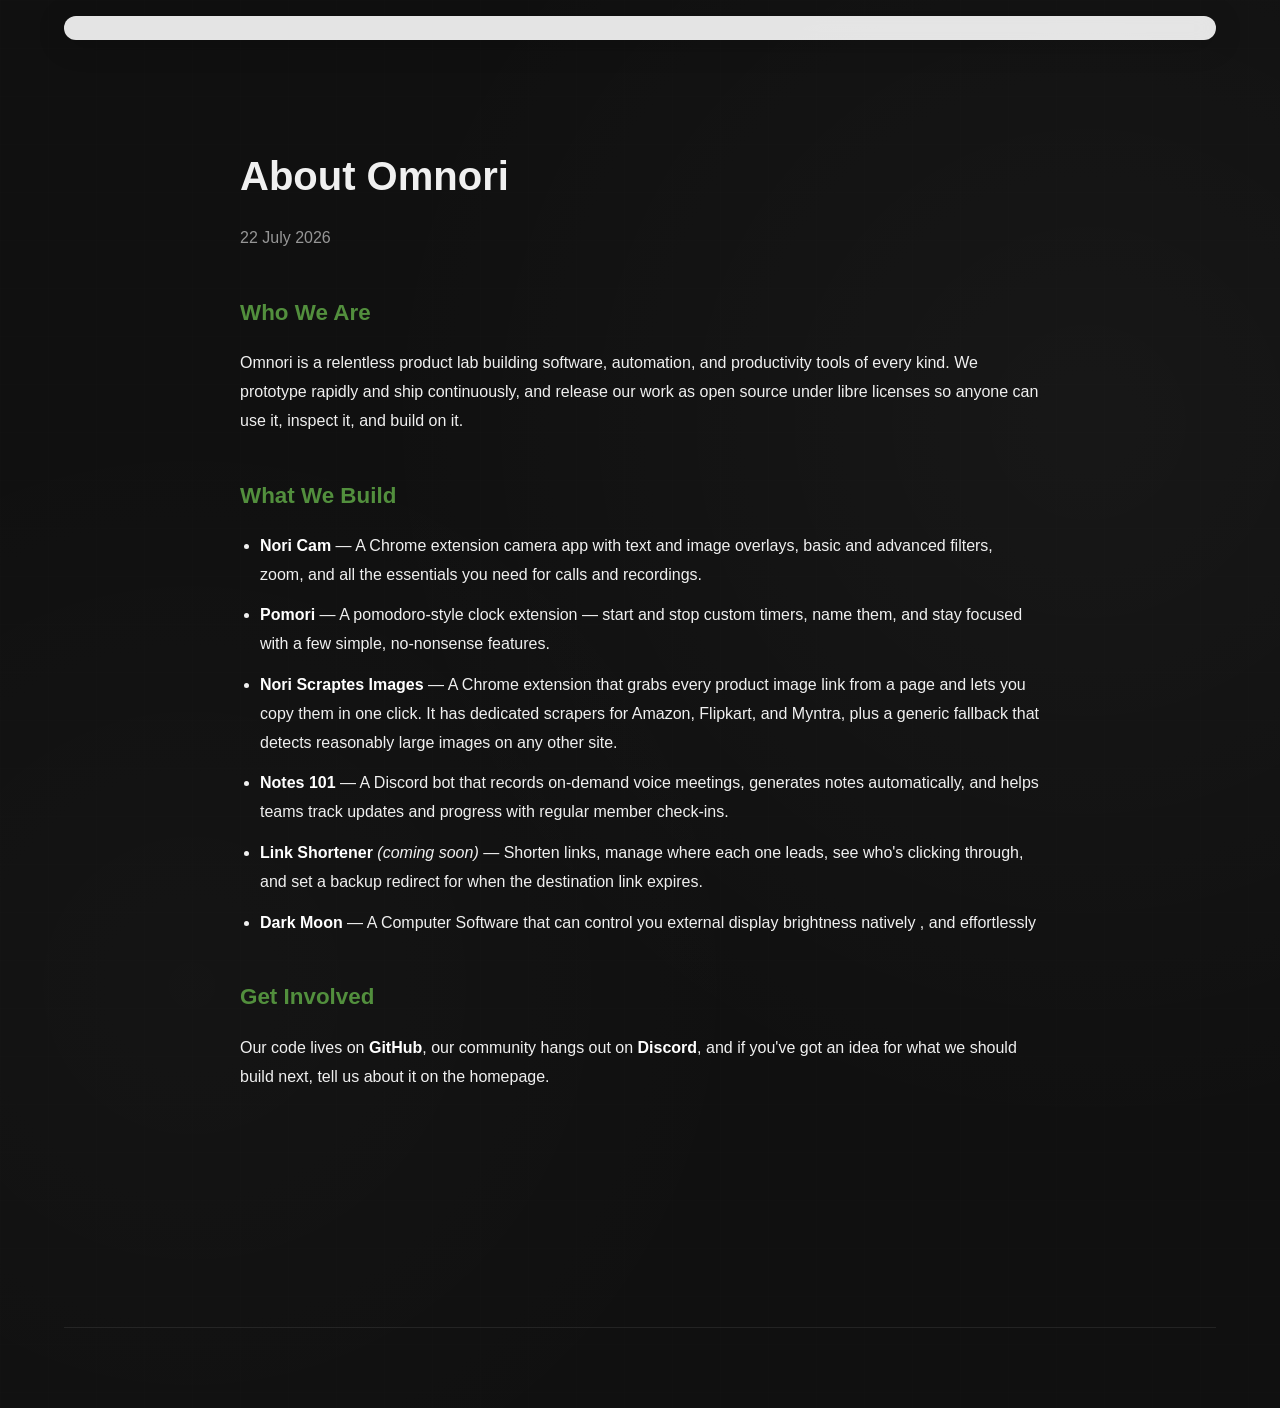
==== about.html @ a9f7d715 "added Products list" ====
<!DOCTYPE html>
<html lang="en">

<head>
    <meta charset="UTF-8">
    <meta name="viewport" content="width=device-width, initial-scale=1.0">
    <title>About - Omnori</title>
    <meta name="title" content="About | Omnori">
    <meta name="description"
        content="Omnori is a relentless product lab building open source software, automation, and productivity tools — released under libre licenses.">
    <meta name="robots" content="index, follow">
    <link rel="canonical" href="https://omnori.github.io/about.html">

    <!-- Open Graph / Facebook -->
    <meta property="og:type" content="website">
    <meta property="og:url" content="https://omnori.github.io/about.html">
    <meta property="og:title" content="About | Omnori">
    <meta property="og:description"
        content="Omnori is a relentless product lab building open source software, automation, and productivity tools — released under libre licenses.">
    <meta property="og:image" content="https://omnori.github.io/logo/logo-horizontal.jpg">

    <!-- Twitter -->
    <meta property="twitter:card" content="summary_large_image">
    <meta property="twitter:url" content="https://omnori.github.io/about.html">
    <meta property="twitter:title" content="About | Omnori">
    <meta property="twitter:description"
        content="Omnori is a relentless product lab building open source software, automation, and productivity tools — released under libre licenses.">
    <meta property="twitter:image" content="https://omnori.github.io/logo/logo-horizontal.jpg">

    <!-- Favicon and Icons -->
    <link rel="icon" type="image/png" href="logo/logo-sm.png">
    <link rel="shortcut icon" type="image/png" href="logo/logo-sm.png">
    <link rel="apple-touch-icon" href="logo/logo.png">
    <link rel="manifest" href="manifest.json">
    <meta name="theme-color" content="#528F3D">

    <!-- Styles and Css -->
    <style>
        /* fonts */
        @import url('https://fonts.googleapis.com/css2?family=Geologica:wght,CRSV@100..900,0&display=swap');

        .policycontent {
            max-width: 800px;
            margin: 0 auto;
            padding: 140px 0 100px;
            /* Clears fixed header space */
            line-height: 1.8;
            font-weight: 300;
        }

        .policycontent h1 {
            font-size: 2.5rem;
            margin-bottom: 12px;
        }

        .policycontent .updated {
            color: var(--secondarycolor);
            opacity: 0.6;
            margin-bottom: 40px;
        }

        .policycontent section {
            margin-bottom: 40px;
        }

        .policycontent h2 {
            font-size: 1.4rem;
            margin-bottom: 16px;
            color: var(--accentgreen);
        }

        .policycontent p {
            margin-bottom: 16px;
        }

        .policycontent ul {
            margin: 0 0 16px 20px;
        }

        .policycontent li {
            margin-bottom: 12px;
        }

        .policycontent strong {
            font-weight: 600;
            color: var(--white);
        }

        @media (max-width: 600px) {
            .policycontent h1 {
                font-size: 2rem;
            }
        }
    </style>
    <link rel="stylesheet" href="style.css">
    <script defer src="autoload/autoload.js"></script>
    <script defer src="autoload/products-render.js"></script>
    <script defer src="autoload/products.js"></script>

</head>

<body>
    <div id="maincontainer">
        <header></header>

        <main class="policycontent">
            <h1>About Omnori</h1>
            <p class="updated">22 July 2026</p>

            <section>
                <h2>Who We Are</h2>
                <p>Omnori is a relentless product lab building software, automation, and productivity tools of every
                    kind. We prototype rapidly and ship continuously, and release our work as open source under
                    libre licenses so anyone can use it, inspect it, and build on it.</p>
            </section>

            <section>
                <h2>What We Build</h2>
                <ul id="aboutProductList"><!-- PRODUCTS:ABOUT -->
        <li><strong>Nori Cam</strong> — A Chrome extension camera app with text and image overlays, basic and advanced filters, zoom, and all the essentials you need for calls and recordings.</li>
    
        <li><strong>Pomori</strong> — A pomodoro-style clock extension — start and stop custom timers, name them, and stay focused with a few simple, no-nonsense features.</li>
    
        <li><strong>Nori Scraptes Images</strong> — A Chrome extension that grabs every product image link from a page and lets you copy them in one click. It has dedicated scrapers for Amazon, Flipkart, and Myntra, plus a generic fallback that detects reasonably large images on any other site.</li>
    
        <li><strong>Notes 101</strong> — A Discord bot that records on-demand voice meetings, generates notes automatically, and helps teams track updates and progress with regular member check-ins.</li>
    
        <li><strong>Link Shortener</strong> <em>(coming soon)</em> — Shorten links, manage where each one leads, see who's clicking through, and set a backup redirect for when the destination link expires.</li>
    
        <li><strong>Dark Moon</strong> — A Computer Software that can control you external display brightness natively , and effortlessly</li>
    <!-- /PRODUCTS:ABOUT --></ul>
            </section>

            <section>
                <h2>Get Involved</h2>
                <p>Our code lives on <strong>GitHub</strong>, our community hangs out on <strong>Discord</strong>,
                    and if you've got an idea for what we should build next, tell us about it on the homepage.</p>
            </section>
        </main>
    </div>

    <footer></footer>
</body>

</html>
---- style.css ----
:root {
    --primarybg: rgb(16, 16, 16);
    --secondarycolor: rgb(240, 240, 240);
    --white: rgb(255, 255, 255);
    --whitesolid: rgb(241, 241, 241);
    --accentgreen-rgb: 82, 143, 61;
    --accentgreen: rgb(var(--accentgreen-rgb));
    --accentgreen-hover: color-mix(in srgb, var(--accentgreen) 85%, white);
    --logofont: "Geologica";
    --subfont: "Merriweather Sans", sans-serif;
}

/* 1. Reset & Global Styles */
* {
    margin: 0;
    padding: 0;
    box-sizing: border-box;
    font-family: var(--subfont);
}

body {
    background-color: var(--primarybg);
    color: var(--secondarycolor);
    font-family: var(--subfont);
    min-height: 100vh;
    overflow-x: hidden;

    /* INDUSTRY STANDARD BACKGROUND: Subtle tech grid + Soft ambient glows */
    background-image:
        radial-gradient(circle at 85% 30%, rgba(255, 255, 255, 0.03) 0%, transparent 50%),
        radial-gradient(circle at 15% 70%, rgba(255, 255, 255, 0.02) 0%, transparent 40%),
        linear-gradient(rgba(255, 255, 255, 0.004) 1px, transparent 1px),
        linear-gradient(90deg, rgba(255, 255, 255, 0.004) 1px, transparent 1px);
    background-size: 100% 100%, 100% 100%, 48px 48px, 48px 48px;
}

a {
    text-decoration: none;
    color: inherit;
    transition: opacity 0.2s ease;

    &:hover {
        opacity: 0.75;
    }
}

button {
    cursor: pointer;
}

/* 2. Main Container */
#maincontainer {
    width: 90%;
    max-width: 1600px;
    margin: auto;
    position: relative;
}

/* Anchor offset so fixed header doesn't cover section titles on scroll */
html {
    scroll-behavior: smooth;
}

#products,
#giveidea {
    scroll-margin-top: 7rem;
}

/* Shared section-heading look (Products / Services / Give Idea) */
.heading {
    text-align: center;

    h1 {
        font-family: var(--logofont);
    }
}

/* Large displays / TVs: scale the whole rem-based layout up a notch for
   far-viewing-distance readability, and give the capped container a bit
   more room instead of leaving it stranded in empty space. */
@media (min-width: 1920px) {
    html {
        font-size: 18px;
    }

    #maincontainer,
    header,
    footer {
        max-width: 1800px;
    }
}

/* 3. Header Section (Perfectly Centered & Blurred Overlays) */
header {
    position: fixed;
    top: 1rem;
    left: 50%;
    transform: translateX(-50%);
    width: 90%;
    max-width: 1600px;

    display: flex;
    align-items: center;
    justify-content: space-between;

    background-color: rgba(241, 241, 241, 0.95);
    backdrop-filter: blur(12px);
    /* Content beautifully blurs as it passes underneath */
    padding: 0.75rem 2rem;
    border-radius: 50px;
    /* Fully rounded pill shape matches high-end UI patterns */
    z-index: 1000;
    box-shadow: 0 4px 30px rgba(0, 0, 0, 0.2);

    /* Safe color override for header child elements */
    a,
    span,
    div {
        color: var(--primarybg);
    }

    #logo {
        font-size: 1.5rem;
        font-weight: 700;
        letter-spacing: 0.5px;
        display: flex;
        align-items: center;
        gap: 0.5rem;

        span {
            font-family: var(--logofont);
        }

        img {
            height: 1.75rem;
            width: auto;
        }
    }

    .navi {
        display: flex;
        gap: 2rem;
        font-size: 1rem;
        font-weight: 500;

        a:hover {
            opacity: 1;
            color: var(--accentgreen);
        }
    }

    .socials {
        display: flex;
        align-items: center;
        gap: 1.25rem;

        a {
            line-height: 0;

            img {
                height: 1.5rem;
                width: auto;
            }
        }
    }

    .navtoggle {
        display: none;
        flex-direction: column;
        justify-content: center;
        gap: 5px;
        width: 2.25rem;
        height: 2.25rem;
        padding: 0;
        border: none;
        background: transparent;
        cursor: pointer;

        span {
            display: block;
            height: 2px;
            width: 100%;
            background-color: var(--primarybg);
            border-radius: 2px;
            transition: transform 0.25s ease, opacity 0.25s ease;
        }

        &.open span:nth-child(1) {
            transform: translateY(7px) rotate(45deg);
        }

        &.open span:nth-child(2) {
            opacity: 0;
        }

        &.open span:nth-child(3) {
            transform: translateY(-7px) rotate(-45deg);
        }
    }
}

/* Tablet & mobile nav: collapse inline links into a toggled dropdown panel */
@media (max-width: 860px) {
    header {
        padding: 0.65rem 1.25rem;

        .navi {
            position: fixed;
            top: 4.75rem;
            left: 50%;
            transform: translateX(-50%) translateY(-12px);
            width: 90%;
            max-width: 22rem;
            flex-direction: column;
            align-items: center;
            gap: 1.25rem;
            padding: 1.5rem;
            background-color: rgba(241, 241, 241, 0.98);
            backdrop-filter: blur(12px);
            border-radius: 1.25rem;
            box-shadow: 0 20px 40px rgba(0, 0, 0, 0.3);
            opacity: 0;
            visibility: hidden;
            pointer-events: none;
            transition: opacity 0.25s ease, transform 0.25s ease, visibility 0.25s;
            z-index: 999;

            &.open {
                opacity: 1;
                visibility: visible;
                pointer-events: auto;
                transform: translateX(-50%) translateY(0);
            }
        }

        .socials {
            display: none;
        }

        .navtoggle {
            display: flex;
        }
    }
}

/* 4. Hero Section */
#hero {
    position: relative;
    overflow: hidden;
    display: flex;
    align-items: center;
    justify-content: space-evenly;
    min-height: 80vh;
    padding-top: 100px;
    /* Clears fixed header space */
    gap: 4rem;

    .left {
        width: 50%;
        display: flex;
        align-items: flex-start;
        flex-direction: column;
        justify-content: center;

        .textsec {
            h2 {
                font-size: clamp(2.75rem, 4vw + 1.5rem, 7rem);
                line-height: 1.05;
                font-weight: 800;
                letter-spacing: -1px;
                font-family: var(--logofont);
                letter-spacing: clamp(0.15rem, 0.4vw, 0.7rem);
            }

            h4 {
                margin: 1.5rem 0 2rem 0;
                font-size: 1.05rem;
                line-height: 1.6;
                max-width: 34rem;
                color: rgba(240, 240, 240, 0.7);
                /* Improved body text hierarchy readability */
                font-weight: 400;
            }
        }

        .cta {
            display: flex;
            gap: 1rem;

            button {
                font-size: 1rem;
                font-weight: 600;
                color: var(--white);
                background-color: var(--accentgreen);
                padding: 0.85rem 2rem;
                border-radius: 0.75rem;
                border: none;
                cursor: pointer;
                transition: transform 0.2s cubic-bezier(0.16, 1, 0.3, 1), background-color 0.2s ease;

                &:hover {
                    transform: translateY(-2px);
                    background-color: var(--accentgreen-hover);
                }

                /* Outlined variant for your secondary button */
                &:last-child {
                    background-color: transparent;
                    border: 1px solid rgba(255, 255, 255, 0.2);
                    color: var(--secondarycolor);

                    &:hover {
                        background-color: rgba(var(--accentgreen-rgb), 0.1);
                        border-color: var(--accentgreen);
                        color: var(--accentgreen);
                    }
                }
            }
        }
    }

    .right {
        width: 30%;
        display: flex;
        flex-direction: column;
        justify-content: center;
        gap: 1.5rem;
        /* Separates multiple featured product containers evenly */

        .spotlight {
            padding: 1.5rem;
            border-radius: 1.25rem;
            width: 100%;
            border: 1px solid rgba(255, 255, 255, 0.08);
            /* Sophisticated dark border */
            background-color: rgba(255, 255, 255, 0.02);

            .title {
                display: flex;
                align-items: center;
                justify-content: space-between;
                margin-bottom: 1.25rem;

                h2 {
                    font-size: 1.25rem;
                    font-weight: 600;

                    color: rgba(255, 255, 255, 0.9);
                }

                a {
                    font-size: 0.75rem;
                    color: var(--accentgreen);
                    font-weight: 600;
                }
            }



            .pritem {
                background-color: var(--whitesolid);
                padding: 0.75rem 1rem;
                margin: 0.75rem 0;
                border-radius: 0.75rem;
                color: var(--primarybg);

                /* FIXES THE SQUISHED LAYOUT IN SCREENSHOT */
                display: flex;
                align-items: center;
                gap: 1rem;

                img {
                    height: 2.5rem;
                    width: 2.5rem;
                    object-fit: cover;
                    border-radius: 0.5rem;
                    background-color: rgba(0, 0, 0, 0.05);
                    /* Safe background placeholder */
                }

                /* Text container wrap to layout Title & Subtitle nicely */
                .apptext {
                    display: flex;
                    flex-direction: column;

                    h3 {
                        font-weight: 700;
                        font-size: 1rem;
                    }

                    div.tags {
                        display: flex;
                        flex-wrap: wrap;
                        gap: 0.5rem;
                    }

                    div span {
                        font-size: 0.8rem;
                        opacity: 0.7;
                        white-space: nowrap;
                    }
                }
            }
        }
    }
}

/* Tablet: stack hero text above the featured cards instead of side-by-side */
@media (max-width: 1080px) {
    #hero {
        flex-direction: column;
        align-items: stretch;
        min-height: unset;
        padding-top: 8rem;
        gap: 3rem;

        .left {
            width: 100%;
            align-items: center;
            text-align: center;

            .textsec h4 {
                max-width: 40rem;
                margin-left: auto;
                margin-right: auto;
            }

            .cta {
                justify-content: center;
            }
        }

        .right {
            width: 100%;
        }
    }
}

@media (max-width: 600px) {
    #hero .left .cta {
        flex-direction: column;
        width: 100%;

        button {
            width: 100%;
        }
    }
}

#hero::before {
    content: '';
    position: absolute;
    top: 45%;
    left: 00%;
    width: clamp(180px, 60vw, 600px);
    height: clamp(180px, 50vw, 600px);
    background: radial-gradient(circle, rgba(var(--accentgreen-rgb), 0.18) 0%, rgba(0, 0, 0, 0) 70%);
    z-index: -1;
    filter: blur(50px);
}

#hero::after {
    content: '';
    position: absolute;
    top: 20%;
    left: 60%;
    width: clamp(180px, 60vw, 600px);
    height: clamp(180px, 50vw, 600px);
    background: radial-gradient(circle, rgba(var(--accentgreen-rgb), 0.18) 0%, rgba(0, 0, 0, 0) 70%);
    z-index: -1;
    filter: blur(50px);
}

#products {

    min-height: 70vh;
    gap: 4rem;
    margin: 5rem 0 0 0;
    padding: 0 2rem;


    .heading {
        .tags {
            margin: 1rem 0rem;

            button {
                margin: 0rem 0.5rem 0 0;
                border-radius: 1.25rem;
                padding: 0.25rem 1rem;
                border: 2px solid var(--white);
                background-color: rgb(242, 242, 242);
                cursor: pointer;

                &.active {
                    background-color: var(--accentgreen);
                    border-color: var(--accentgreen);
                    color: var(--white);
                }
            }
        }
    }

    .itemlist {
        .item {
            margin: 2rem 0rem;
            padding: 2rem 4rem;
            border-radius: 1.25rem;
            width: 100%;

            border: 1px solid rgba(255, 255, 255, 0.08);
            /* Sophisticated dark border */
            background-color: rgba(255, 255, 255, 0.02);
            display: flex;
            align-items: center;
            gap: 2rem;
            transition: border-color 0.2s ease;

            &:hover {
                border-color: rgba(var(--accentgreen-rgb), 0.45);
            }

            .logo {
                height: 6rem;
                width: 6rem;
                flex-shrink: 0;
                overflow: hidden;
                background-color: rgba(103, 103, 103, 0.501);
                border-radius: 1rem;
                display: flex;
                align-items: center;
                justify-content: center;

                img {
                    width: 100%;
                    height: 100%;
                    object-fit: cover;
                }
            }

            .context {
                flex: 1;
                min-width: 0;

                h3 {
                    font-size: 1.5rem;
                }

                p {
                    margin: 0.75rem 0 1rem;
                    font-weight: 200;

                }

                .tags {
                    display: flex;
                    flex-wrap: wrap;
                    gap: 0.5rem;

                    span {
                        border: 1px solid rgba(255, 255, 255, 0.08);
                        background-color: rgba(255, 255, 255, 0.02);
                        padding: 0.25rem 1rem;
                        font-size: 0.8rem;
                        border-radius: 5rem;
                        white-space: nowrap;
                    }
                }
            }

            button,
            a.itembtn {
                border: none;
                background-color: transparent;
                border: 1px solid rgba(255, 255, 255, 0.08);
                background-color: rgba(255, 255, 255, 0.02);
                border-radius: 5rem;
                padding: 0.75rem;
                display: flex;
                align-items: center;
                justify-content: center;
                flex-shrink: 0;

                img {
                    height: 2rem;
                    width: 2rem;
                }
            }
        }
    }

    .moresec {
        display: flex;
        align-items: center;
        justify-content: center;

        a {
            display: flex;
            align-items: center;
            justify-content: center;
            font-weight: 700;
            color: var(--accentgreen);

            img {
                height: 2rem;
                margin: 0 0 0.25rem 0.5rem;
            }
        }
    }
}

@media (max-width: 1080px) {
    #products .itemlist .item {
        flex-direction: column;
        align-items: flex-start;
        gap: 1.5rem;
        padding: 1.75rem;

        .context {
            max-width: 100%;
        }
    }
}

@media (max-width: 480px) {
    #products {
        padding: 0 1.25rem;
    }

    #products .itemlist .item {
        padding: 1.25rem;
    }
}

/* 5. Give Idea Section */
#giveidea {
    min-height: 60vh;
    margin: 5rem 0 0 0;
    padding: 0 2rem;

    .heading {
        p {
            margin: 1.25rem auto 0;
            max-width: 40rem;
            font-weight: 300;
            color: rgba(240, 240, 240, 0.7);
        }
    }
}

/* Shared lead-capture form look (homepage Give Idea form, services consult form) */
.ideaform {
    max-width: 42rem;
    margin: 2.5rem auto 0;
    padding: 2.5rem;
    border-radius: 1.25rem;
    border: 1px solid rgba(255, 255, 255, 0.08);
    background-color: rgba(255, 255, 255, 0.02);
    display: flex;
    flex-direction: column;
    gap: 1.5rem;

    .formrow {
        display: flex;
        gap: 1.5rem;

        @media (max-width: 640px) {
            flex-direction: column;
        }
    }

    .formgroup {
        flex: 1;
        display: flex;
        flex-direction: column;
        gap: 0.5rem;

        label {
            font-size: 0.85rem;
            font-weight: 500;
            color: rgba(240, 240, 240, 0.7);
        }

        input,
        textarea {
            font-family: var(--subfont);
            font-size: 0.95rem;
            color: var(--secondarycolor);
            background-color: rgba(255, 255, 255, 0.03);
            border: 1px solid rgba(255, 255, 255, 0.08);
            border-radius: 0.75rem;
            padding: 0.85rem 1rem;
            outline: none;
            transition: border-color 0.2s ease, background-color 0.2s ease;

            &:focus {
                border-color: var(--accentgreen);
                background-color: rgba(255, 255, 255, 0.05);
                box-shadow: 0 0 0 3px rgba(var(--accentgreen-rgb), 0.15);
            }

            &::placeholder {
                color: rgba(240, 240, 240, 0.35);
            }
        }

        textarea {
            resize: vertical;
            min-height: 8rem;
        }
    }

    .submitbtn {
        align-self: flex-start;
        font-size: 1rem;
        font-weight: 600;
        color: var(--white);
        background-color: var(--accentgreen);
        padding: 0.85rem 2rem;
        border-radius: 0.75rem;
        border: none;
        cursor: pointer;
        transition: transform 0.2s cubic-bezier(0.16, 1, 0.3, 1), background-color 0.2s ease;

        &:hover {
            transform: translateY(-2px);
            background-color: var(--accentgreen-hover);
        }
    }

    .formnote {
        font-size: 0.8rem;
        color: rgba(240, 240, 240, 0.5);
    }
}

@media (max-width: 640px) {
    .ideaform {
        padding: 1.5rem;
    }
}

/* 6. Footer */
footer {
    width: 90%;
    max-width: 1600px;
    margin: 6rem auto 0;
    padding: 3rem 2rem 2rem;
    border-top: 1px solid rgba(255, 255, 255, 0.08);

    .footertop {
        display: flex;
        justify-content: space-between;
        gap: 4rem;
        flex-wrap: wrap;
    }

    .footerbrand {
        max-width: 22rem;

        .brandlogo {
            font-size: 1.5rem;
            font-weight: 700;
            display: flex;
            align-items: center;
            gap: 0.5rem;

            span {
                font-family: var(--logofont);
            }

            img {
                height: 1.75rem;
                width: auto;
            }
        }

        p {
            margin: 1rem 0 1.5rem;
            font-size: 0.9rem;
            line-height: 1.6;
            color: rgba(240, 240, 240, 0.65);
        }

        .socials {
            display: flex;
            align-items: center;
            gap: 1.25rem;

            a {
                line-height: 0;
            }

            img {
                height: 1.5rem;
                width: auto;
            }
        }
    }

    .footerlinks {
        display: flex;
        gap: 4rem;
        flex-wrap: wrap;
    }

    .linkcol {
        display: flex;
        flex-direction: column;
        gap: 0.85rem;

        h4 {
            font-size: 0.8rem;
            font-weight: 600;
            letter-spacing: 0.05rem;
            text-transform: uppercase;
            color: rgba(240, 240, 240, 0.5);
            margin-bottom: 0.25rem;
        }

        a {
            font-size: 0.95rem;
            color: rgba(240, 240, 240, 0.8);

            &:hover {
                opacity: 1;
                color: var(--accentgreen);
            }
        }
    }

    .footerbottom {
        display: flex;
        justify-content: space-between;
        align-items: center;
        flex-wrap: wrap;
        gap: 1rem;
        margin-top: 3rem;
        padding-top: 1.5rem;
        border-top: 1px solid rgba(255, 255, 255, 0.06);
        font-size: 0.8rem;
        color: rgba(240, 240, 240, 0.5);
    }
}

/* 7. Services Page */
#serviceshero {
    position: relative;
    overflow: hidden;
    min-height: 60vh;
    padding-top: 140px;
    display: flex;
    flex-direction: column;
    align-items: center;
    justify-content: center;
    text-align: center;
    gap: 1.5rem;

    h1 {
        font-family: var(--logofont);
        font-size: clamp(2.25rem, 3vw + 1.5rem, 4.5rem);
        line-height: 1.1;
        font-weight: 800;
        letter-spacing: clamp(0.1rem, 0.3vw, 0.5rem);
    }

    p {
        max-width: 38rem;
        font-size: 1.05rem;
        line-height: 1.6;
        color: rgba(240, 240, 240, 0.7);
    }

    .ctabtn {
        font-size: 1rem;
        font-weight: 600;
        color: var(--white);
        background-color: var(--accentgreen);
        padding: 0.85rem 2rem;
        border-radius: 0.75rem;
        transition: transform 0.2s cubic-bezier(0.16, 1, 0.3, 1), background-color 0.2s ease;

        &:hover {
            opacity: 1;
            transform: translateY(-2px);
            background-color: var(--accentgreen-hover);
        }
    }
}

#serviceshero::before {
    content: '';
    position: absolute;
    top: 10%;
    left: 20%;
    width: clamp(180px, 60vw, 600px);
    height: clamp(180px, 50vw, 600px);
    background: radial-gradient(circle, rgba(var(--accentgreen-rgb), 0.18) 0%, rgba(0, 0, 0, 0) 70%);
    z-index: -1;
    filter: blur(50px);
}

#servicepitch {
    margin: 5rem auto 0;
    padding: 0 2rem;
    max-width: 42rem;
    text-align: left;
    display: flex;
    align-items: center;
    flex-direction: column;


    p {
        font-size: 1.05rem;
        line-height: 1.6;
        color: rgba(240, 240, 240, 0.7);
        margin-bottom: 1.25rem;
    }

    strong {
        color: var(--white);
        font-weight: 700;
    }

    .ctabtn {
        display: inline-block;
        margin-top: 0.5rem;
        font-size: 1rem;
        font-weight: 600;
        color: var(--white);
        background-color: var(--accentgreen);
        padding: 0.85rem 2rem;
        border-radius: 0.75rem;
        transition: transform 0.2s cubic-bezier(0.16, 1, 0.3, 1), background-color 0.2s ease;

        &:hover {
            opacity: 1;
            transform: translateY(-2px);
            background-color: var(--accentgreen-hover);
        }
    }
}

#serviceoffer {
    margin: 5rem 0 0 0;
    padding: 0 2rem;

    .heading p {
        margin: 1rem auto 0;
        max-width: 42rem;
        font-weight: 300;
        color: rgba(240, 240, 240, 0.7);
    }

    .servicegrid {
        margin: 3rem auto 0;
        display: grid;
        grid-template-columns: repeat(4, 1fr);
        gap: 1.5rem;
    }

    .servicecard {
        padding: 2rem;
        border-radius: 1.25rem;
        border: 1px solid rgba(255, 255, 255, 0.08);
        background-color: rgba(255, 255, 255, 0.02);
        display: flex;
        flex-direction: column;
        gap: 0.85rem;
        transition: border-color 0.2s ease;

        &:hover {
            border-color: rgba(var(--accentgreen-rgb), 0.45);
        }

        .icon {
            height: 3rem;
            width: 3rem;
            border-radius: 0.75rem;
            background-color: rgba(var(--accentgreen-rgb), 0.15);
            color: var(--accentgreen);
            font-weight: 700;
            font-family: var(--logofont);
            display: flex;
            align-items: center;
            justify-content: center;
        }

        h3 {
            font-size: 1.15rem;
        }

        p {
            font-size: 0.9rem;
            line-height: 1.6;
            color: rgba(240, 240, 240, 0.7);
        }
    }
}

@media (max-width: 1080px) {
    #serviceoffer .servicegrid {
        grid-template-columns: repeat(2, 1fr);
    }
}

@media (max-width: 640px) {
    #serviceoffer .servicegrid {
        grid-template-columns: 1fr;
    }
}

#servicefaq {
    margin: 5rem 0 0 0;
    padding: 0 2rem;

    .faqlist {
        max-width: 48rem;
        margin: 2.5rem auto 0;
        display: flex;
        flex-direction: column;
        gap: 1rem;
    }

    .faqitem {
        padding: 1.25rem 1.5rem;
        border-radius: 1rem;
        border: 1px solid rgba(255, 255, 255, 0.08);
        background-color: rgba(255, 255, 255, 0.02);
        transition: border-color 0.2s ease;

        &:hover {
            border-color: rgba(var(--accentgreen-rgb), 0.45);
        }

        summary {
            cursor: pointer;
            font-weight: 600;
            list-style: none;
            display: flex;
            align-items: center;
            justify-content: space-between;
            gap: 1rem;

            &::-webkit-details-marker {
                display: none;
            }

            &::after {
                content: '+';
                flex-shrink: 0;
                font-size: 1.25rem;
                line-height: 1;
                color: var(--accentgreen);
                transition: transform 0.2s ease;
            }
        }

        &[open] summary::after {
            transform: rotate(45deg);
        }

        p {
            margin-top: 0.85rem;
            font-size: 0.9rem;
            line-height: 1.6;
            color: rgba(240, 240, 240, 0.7);
        }
    }
}

#servicetestimonials {
    margin: 5rem 0 6rem 0;
    padding: 0 2rem;

    .testimonialgrid {
        margin: 2.5rem auto 0;
        display: grid;
        grid-template-columns: repeat(3, 1fr);
        gap: 1.5rem;
    }

    .testimonialcard {
        padding: 1.75rem;
        border-radius: 1.25rem;
        border: 1px solid rgba(255, 255, 255, 0.08);
        background-color: rgba(255, 255, 255, 0.02);
        display: flex;
        flex-direction: column;
        gap: 1.25rem;
        transition: border-color 0.2s ease;

        &:hover {
            border-color: rgba(var(--accentgreen-rgb), 0.45);
        }

        .quote {
            font-size: 0.95rem;
            line-height: 1.6;
            color: rgba(240, 240, 240, 0.8);
        }

        .author {
            display: flex;
            flex-direction: column;

            strong {
                font-size: 0.9rem;
            }

            span {
                font-size: 0.8rem;
                color: rgba(240, 240, 240, 0.55);
            }
        }
    }
}

@media (max-width: 900px) {
    #servicetestimonials .testimonialgrid {
        grid-template-columns: 1fr;
    }
}

@media (max-width: 640px) {
    footer {
        padding: 2.5rem 1.25rem 1.5rem;

        .footertop {
            gap: 2.5rem;
        }

        .footerbrand {
            max-width: 100%;
        }

        .footerlinks {
            width: 100%;
            gap: 2.5rem;
        }

        .footerbottom {
            flex-direction: column;
            align-items: flex-start;
            gap: 0.5rem;
        }
    }
}
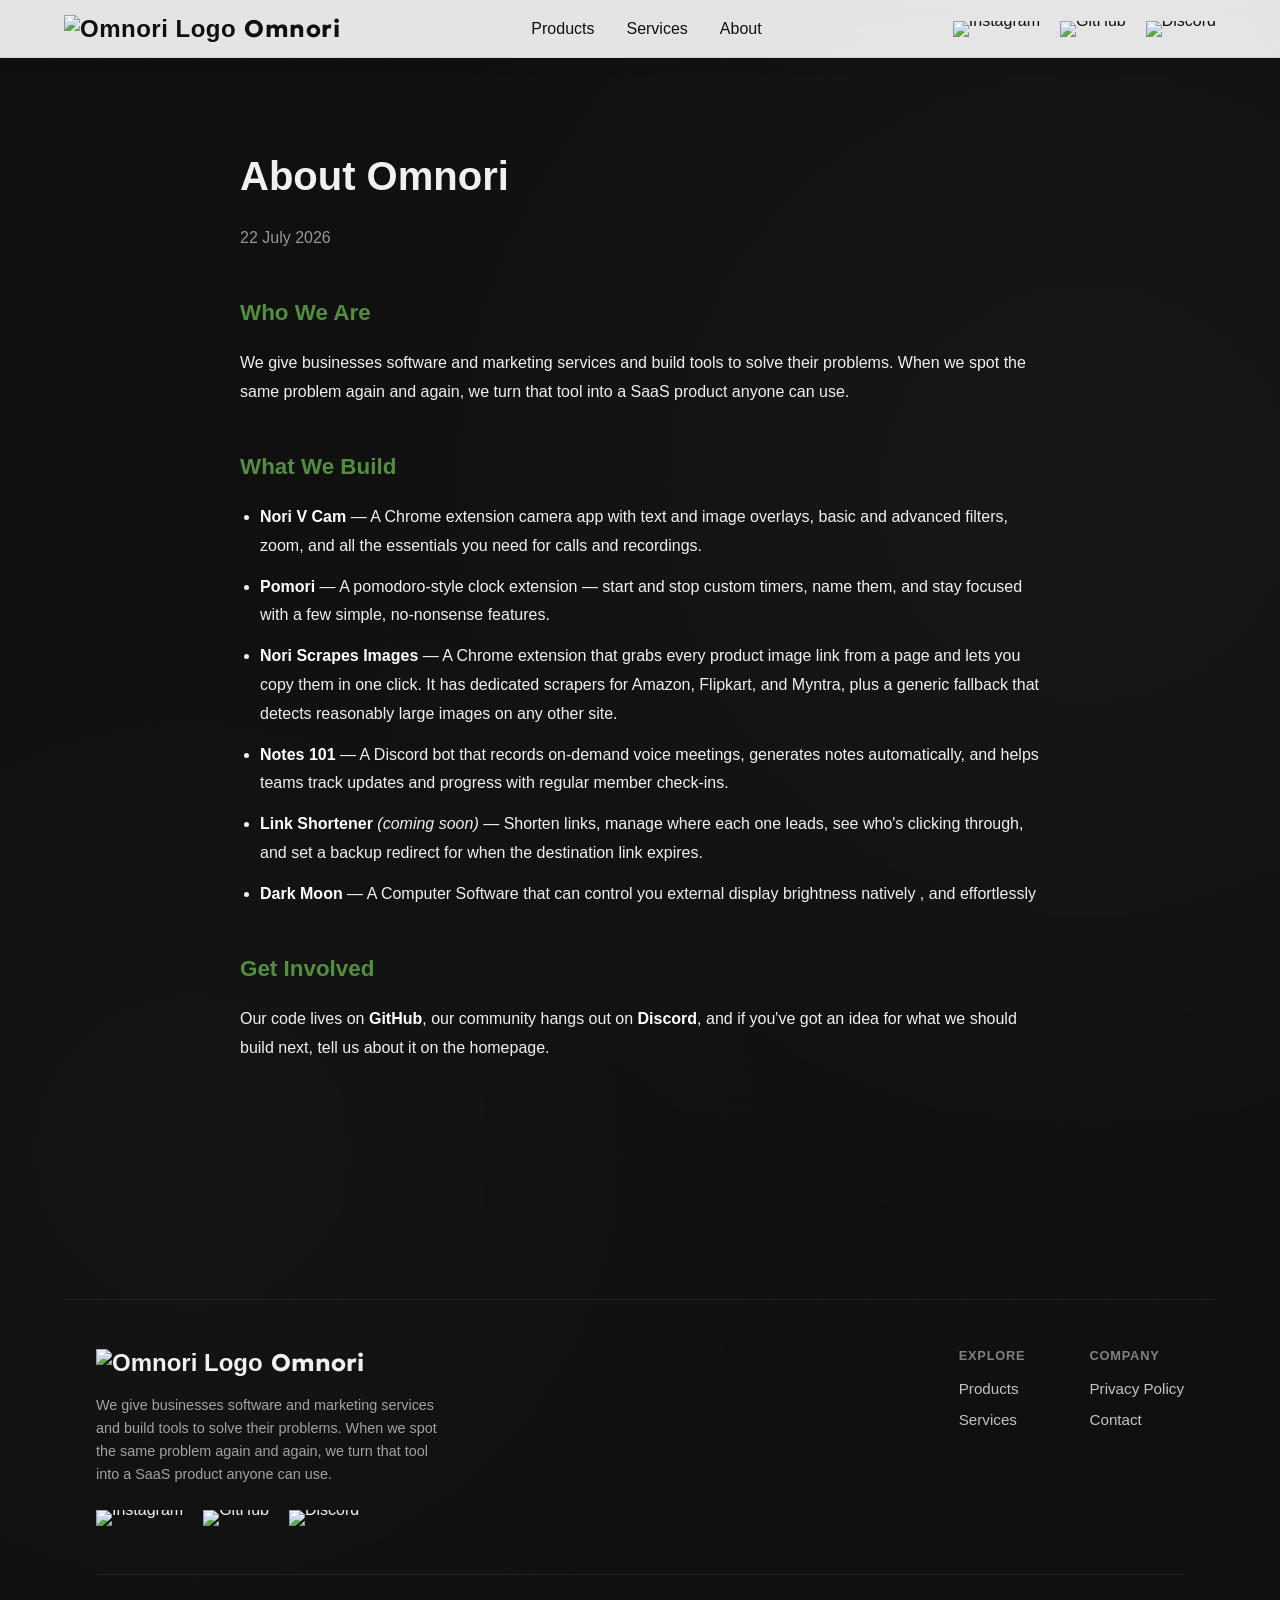
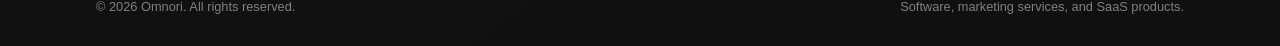
==== commit 423efe7d: "Updated Website with all the web changes" ====
--- a/about.html
+++ b/about.html
@@ -5,32 +5,32 @@
     <meta charset="UTF-8">
     <meta name="viewport" content="width=device-width, initial-scale=1.0">
     <title>About - Omnori</title>
-    <meta name="title" content="About | Omnori">
+    <meta name="title" content="About - Omnori | Software, Marketing Services & SaaS Products">
     <meta name="description"
-        content="Omnori is a relentless product lab building open source software, automation, and productivity tools — released under libre licenses.">
+        content="We give businesses software and marketing services and build tools to solve their problems. When we spot the same problem again and again, we turn that tool into a SaaS product anyone can use.">
     <meta name="robots" content="index, follow">
-    <link rel="canonical" href="https://omnori.github.io/about.html">
+    <link rel="canonical" href="https://omnori.com/about.html">
 
     <!-- Open Graph / Facebook -->
     <meta property="og:type" content="website">
-    <meta property="og:url" content="https://omnori.github.io/about.html">
-    <meta property="og:title" content="About | Omnori">
+    <meta property="og:url" content="https://omnori.com/about.html">
+    <meta property="og:title" content="About - Omnori | Software, Marketing Services & SaaS Products">
     <meta property="og:description"
-        content="Omnori is a relentless product lab building open source software, automation, and productivity tools — released under libre licenses.">
-    <meta property="og:image" content="https://omnori.github.io/logo/logo-horizontal.jpg">
+        content="We give businesses software and marketing services and build tools to solve their problems. When we spot the same problem again and again, we turn that tool into a SaaS product anyone can use.">
+    <meta property="og:image" content="https://omnori.com/logo/logo-horizontal.jpg">
 
     <!-- Twitter -->
     <meta property="twitter:card" content="summary_large_image">
-    <meta property="twitter:url" content="https://omnori.github.io/about.html">
-    <meta property="twitter:title" content="About | Omnori">
+    <meta property="twitter:url" content="https://omnori.com/about.html">
+    <meta property="twitter:title" content="About - Omnori | Software, Marketing Services & SaaS Products">
     <meta property="twitter:description"
-        content="Omnori is a relentless product lab building open source software, automation, and productivity tools — released under libre licenses.">
-    <meta property="twitter:image" content="https://omnori.github.io/logo/logo-horizontal.jpg">
+        content="We give businesses software and marketing services and build tools to solve their problems. When we spot the same problem again and again, we turn that tool into a SaaS product anyone can use.">
+    <meta property="twitter:image" content="https://omnori.com/logo/logo-horizontal.jpg">
 
     <!-- Favicon and Icons -->
-    <link rel="icon" type="image/png" href="logo/logo-sm.png">
-    <link rel="shortcut icon" type="image/png" href="logo/logo-sm.png">
-    <link rel="apple-touch-icon" href="logo/logo.png">
+    <link rel="icon" type="image/png" href="logo/logo-sm-bg.png">
+    <link rel="shortcut icon" type="image/png" href="logo/logo-sm-bg.png">
+    <link rel="apple-touch-icon" href="logo/logo-sm-bg.png">
     <link rel="manifest" href="manifest.json">
     <meta name="theme-color" content="#528F3D">
 
@@ -94,8 +94,6 @@
     </style>
     <link rel="stylesheet" href="style.css">
     <script defer src="autoload/autoload.js"></script>
-    <script defer src="autoload/products-render.js"></script>
-    <script defer src="autoload/products.js"></script>
 
 </head>
 
@@ -109,26 +107,24 @@
 
             <section>
                 <h2>Who We Are</h2>
-                <p>Omnori is a relentless product lab building software, automation, and productivity tools of every
-                    kind. We prototype rapidly and ship continuously, and release our work as open source under
-                    libre licenses so anyone can use it, inspect it, and build on it.</p>
+                <p>We give businesses software and marketing services and build tools to solve their problems. When we spot the same problem again and again, we turn that tool into a SaaS product anyone can use.</p>
             </section>
 
             <section>
                 <h2>What We Build</h2>
-                <ul id="aboutProductList"><!-- PRODUCTS:ABOUT -->
-        <li><strong>Nori Cam</strong> — A Chrome extension camera app with text and image overlays, basic and advanced filters, zoom, and all the essentials you need for calls and recordings.</li>
+                <ul id="aboutProductList">
+        <li><strong>Nori V Cam</strong> — A Chrome extension camera app with text and image overlays, basic and advanced filters, zoom, and all the essentials you need for calls and recordings.</li>
     
         <li><strong>Pomori</strong> — A pomodoro-style clock extension — start and stop custom timers, name them, and stay focused with a few simple, no-nonsense features.</li>
     
-        <li><strong>Nori Scraptes Images</strong> — A Chrome extension that grabs every product image link from a page and lets you copy them in one click. It has dedicated scrapers for Amazon, Flipkart, and Myntra, plus a generic fallback that detects reasonably large images on any other site.</li>
+        <li><strong>Nori Scrapes Images</strong> — A Chrome extension that grabs every product image link from a page and lets you copy them in one click. It has dedicated scrapers for Amazon, Flipkart, and Myntra, plus a generic fallback that detects reasonably large images on any other site.</li>
     
         <li><strong>Notes 101</strong> — A Discord bot that records on-demand voice meetings, generates notes automatically, and helps teams track updates and progress with regular member check-ins.</li>
     
         <li><strong>Link Shortener</strong> <em>(coming soon)</em> — Shorten links, manage where each one leads, see who's clicking through, and set a backup redirect for when the destination link expires.</li>
     
         <li><strong>Dark Moon</strong> — A Computer Software that can control you external display brightness natively , and effortlessly</li>
-    <!-- /PRODUCTS:ABOUT --></ul>
+    </ul>
             </section>
 
             <section>
--- a/style.css
+++ b/style.css
@@ -84,20 +84,22 @@
     }
 
     #maincontainer,
-    header,
     footer {
         max-width: 1800px;
     }
-}
-
-/* 3. Header Section (Perfectly Centered & Blurred Overlays) */
+
+    header {
+        padding-left: max(5%, calc((100% - 1800px) / 2));
+        padding-right: max(5%, calc((100% - 1800px) / 2));
+    }
+}
+
+/* 3. Header Section (Flat Full-Width Rectangle) */
 header {
     position: fixed;
-    top: 1rem;
-    left: 50%;
-    transform: translateX(-50%);
-    width: 90%;
-    max-width: 1600px;
+    top: 0;
+    left: 0;
+    width: 100%;
 
     display: flex;
     align-items: center;
@@ -106,11 +108,11 @@
     background-color: rgba(241, 241, 241, 0.95);
     backdrop-filter: blur(12px);
     /* Content beautifully blurs as it passes underneath */
-    padding: 0.75rem 2rem;
-    border-radius: 50px;
-    /* Fully rounded pill shape matches high-end UI patterns */
+    padding: 0.85rem max(5%, calc((100% - 1600px) / 2));
+    border-radius: 0;
+    border-bottom: 1px solid rgba(0, 0, 0, 0.08);
     z-index: 1000;
-    box-shadow: 0 4px 30px rgba(0, 0, 0, 0.2);
+    box-shadow: 0 2px 16px rgba(0, 0, 0, 0.08);
 
     /* Safe color override for header child elements */
     a,
@@ -202,11 +204,11 @@
 /* Tablet & mobile nav: collapse inline links into a toggled dropdown panel */
 @media (max-width: 860px) {
     header {
-        padding: 0.65rem 1.25rem;
+        padding: 0.75rem 5%;
 
         .navi {
             position: fixed;
-            top: 4.75rem;
+            top: 4.25rem;
             left: 50%;
             transform: translateX(-50%) translateY(-12px);
             width: 90%;
@@ -323,81 +325,113 @@
         width: 30%;
         display: flex;
         flex-direction: column;
-        justify-content: center;
-        gap: 1.5rem;
-        /* Separates multiple featured product containers evenly */
+        justify-content: flex-start;
+        gap: 2rem;
 
         .spotlight {
             padding: 1.5rem;
             border-radius: 1.25rem;
             width: 100%;
             border: 1px solid rgba(255, 255, 255, 0.08);
-            /* Sophisticated dark border */
-            background-color: rgba(255, 255, 255, 0.02);
+            background-color: rgba(255, 255, 255, 0.045);
+            backdrop-filter: blur(8px);
 
             .title {
                 display: flex;
                 align-items: center;
                 justify-content: space-between;
-                margin-bottom: 1.25rem;
+                margin-bottom: 1rem;
 
                 h2 {
-                    font-size: 1.25rem;
+                    font-size: 1.1rem;
                     font-weight: 600;
-
                     color: rgba(255, 255, 255, 0.9);
+                    letter-spacing: -0.01em;
                 }
 
                 a {
                     font-size: 0.75rem;
                     color: var(--accentgreen);
                     font-weight: 600;
+                    text-decoration: none;
+                    display: flex;
+                    align-items: center;
+                    gap: 0.25rem;
+                    transition: opacity 0.2s ease;
+
+                    &:hover {
+                        opacity: 0.8;
+                    }
                 }
             }
 
-
+            .pritem-list {
+                display: flex;
+                flex-direction: column;
+                gap: 1rem;
+            }
 
             .pritem {
-                background-color: var(--whitesolid);
-                padding: 0.75rem 1rem;
-                margin: 0.75rem 0;
-                border-radius: 0.75rem;
-                color: var(--primarybg);
-
-                /* FIXES THE SQUISHED LAYOUT IN SCREENSHOT */
+                background-color: rgba(255, 255, 255, 0.03);
+                border: 1px solid rgba(255, 255, 255, 0.05);
+                padding: 0.875rem 1rem;
+                border-radius: 0.875rem;
+                color: #ffffff;
                 display: flex;
                 align-items: center;
                 gap: 1rem;
+                text-decoration: none;
+                transition: all 0.2s ease;
+
+                &:hover {
+                    background-color: rgba(255, 255, 255, 0.06);
+                    border-color: rgba(255, 255, 255, 0.12);
+                    transform: translateY(-1px);
+                }
 
                 img {
-                    height: 2.5rem;
-                    width: 2.5rem;
+                    height: 2.75rem;
+                    width: 2.75rem;
                     object-fit: cover;
-                    border-radius: 0.5rem;
-                    background-color: rgba(0, 0, 0, 0.05);
-                    /* Safe background placeholder */
+                    border-radius: 0.625rem;
+                    border: 1px solid rgba(255, 255, 255, 0.08);
+                    background-color: rgba(255, 255, 255, 0.05);
+                    flex-shrink: 0;
                 }
 
-                /* Text container wrap to layout Title & Subtitle nicely */
                 .apptext {
                     display: flex;
                     flex-direction: column;
+                    gap: 0.2rem;
+                    overflow: hidden;
 
                     h3 {
-                        font-weight: 700;
-                        font-size: 1rem;
+                        font-weight: 600;
+                        font-size: 0.95rem;
+                        color: rgba(255, 255, 255, 0.95);
+                        white-space: nowrap;
+                        overflow: hidden;
+                        text-overflow: ellipsis;
                     }
 
-                    div.tags {
+                    .tags {
                         display: flex;
+                        align-items: center;
                         flex-wrap: wrap;
-                        gap: 0.5rem;
-                    }
-
-                    div span {
-                        font-size: 0.8rem;
-                        opacity: 0.7;
-                        white-space: nowrap;
+                        gap: 0.35rem;
+
+                        span {
+                            font-size: 0.75rem;
+                            color: rgba(255, 255, 255, 0.5);
+                            font-weight: 400;
+
+                            /* Adds subtle visual dots between tags */
+                            &:not(:last-child):after {
+                                content: "•";
+                                margin-left: 0.35rem;
+                                opacity: 0.4;
+                            }
+                        }
                     }
                 }
             }
@@ -526,6 +560,7 @@
                 overflow: hidden;
                 background-color: rgba(103, 103, 103, 0.501);
                 border-radius: 1rem;
+                border: 1px solid rgba(255, 255, 255, 0.12);
                 display: flex;
                 align-items: center;
                 justify-content: center;
@@ -585,6 +620,10 @@
                     width: 2rem;
                 }
             }
+
+            &.item-hidden {
+                display: none;
+            }
         }
     }
 
@@ -592,17 +631,35 @@
         display: flex;
         align-items: center;
         justify-content: center;
-
+        margin-top: 1.5rem;
+
+        button,
         a {
             display: flex;
             align-items: center;
             justify-content: center;
             font-weight: 700;
             color: var(--accentgreen);
+            background: transparent;
+            border: none;
+            cursor: pointer;
+            font-size: 1.05rem;
+            font-family: inherit;
+            padding: 0.5rem 1rem;
+            transition: opacity 0.2s ease;
+
+            &:hover {
+                opacity: 0.8;
+            }
 
             img {
-                height: 2rem;
-                margin: 0 0 0.25rem 0.5rem;
+                height: 1.5rem;
+                margin: 0 0 0 0.5rem;
+                transition: transform 0.25s ease;
+            }
+
+            &.expanded img {
+                transform: rotate(180deg);
             }
         }
     }
